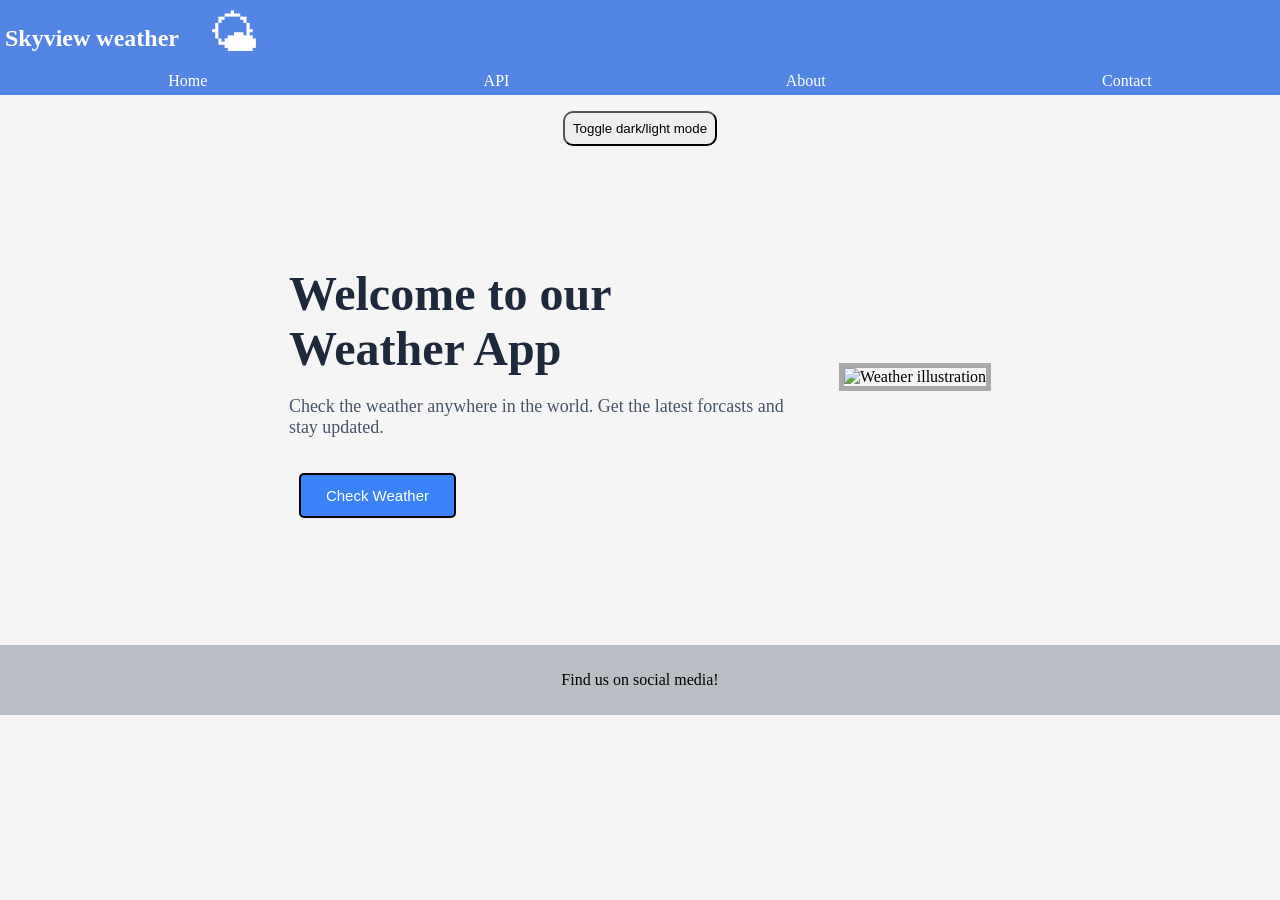
==== index.html @ 0647c257 "Done with dark/light-button" ====
<!DOCTYPE html>
<html lang="en">

<head>
    <meta charset="UTF-8">
    <meta name="viewport" content="width=device-width, initial-scale=1.0">
    <meta name="description"
        content="This great website can show you lots of weather related stats, with great visuals and accurate data! ">
    <link rel="stylesheet" href="./css/style.css">
    <script src="modules/functions.js" defer></script>
    <title>Document</title>
</head>

<body>
    <header>
        <nav>
            <div class="skyview">
                <h2>Skyview weather</h2>
                <p>&#127780;</p>
            </div>
            <ol>
                <li><a href="index.html">Home</a></li>
                <li><a href="apipage.html">API</a></li>
                <li><a href="about.html">About</a></li>
                <li><a href="contact.html">Contact</a></li>
            </ol>

        </nav>

    </header>

    <main>
        <div class="toggle-container">
            <button id="darkLigthModeBtn">Toggle dark/light mode</button>
        </div>


        <section class="hero">
            <div class="hero-text">
                <h1>Welcome to our Weather App </h1>
                <p>Check the weather anywhere in the world.
                    Get the latest forcasts and stay updated.
                </p>
                <button><a href="apipage.html"> Check Weather</a></button>
            </div>

            <div class="hero-image">
                <img src="https://images.stockcake.com/public/d/b/4/db4a7cd2-7802-4373-826c-26e45eb738ad_large/sunset-rain-road-stockcake.jpg"
                    alt="Weather illustration">
            </div>
        </section>

    </main>














    <footer>
        <p>Find us on social media!</p>
    </footer>

</body>

</html>
---- css/style.css ----
:root {
--blue-color:#5386E4;
 
}


body {
    background-color:whitesmoke ;
    margin:0;
    
}

/*Dark/light-mode styling*/
.dark-mode-nav {
    background-color:#104099;
}

.dark-mode-main, .dark-mode-main .container{
    background-color: rgb(66, 64, 64);
    color: white;
}

.dark-mode-main #contactForm {
    background-color: rgb(35, 34, 34);
    color: white;
}

.dark-mode-main .hero-text h1, .dark-mode-main .hero-text p{
    color: white;
}

.dark-mode-footer{
    background-color: #5d5e5e;
    color: white;
}

.toggle-container {
    display: flex;
    justify-content: center;
    padding-top: 1rem;
}

.toggle-container #darkLigthModeBtn {
    padding: 0.5rem;
    border-radius: 10px;
}

nav {
    display:flex;
    flex-direction: column;
    background-color:#5386E4;
    color:white;
    padding:5px; 
}

.skyview {
    display:flex;
    gap:30px;
}

.skyview p {
    font-size: 50px;
    margin:0px;
}




ol {
    display:flex;
    gap:30px;
    justify-content: space-around;
    margin:0px;
    list-style:none;
}

ol:hover {
     text-decoration: underline whitesmoke  2px;
}

ol a {
    text-decoration: none;
    color:white;
}

/*main  */
main {
    min-height: 550px;
}

.hero {

    flex-direction: column; 
    padding:30px;
  
}

.hero-text {
    max-width: 500px;
}
.hero-text h1 {
    font-size:48px;
    margin-bottom:20px;
    color:#1e293b;
}

.hero-text p {
    font-size: 30px;
    margin-bottom:25px;
    color:#475569;

}
.hero-text button {
    padding: 12px 25px;
    border:solid 2px black;
    background:#3b82f6;
    color:#ffffff;
    font-size:20px;
    margin:10px;
    border-radius: 10px;

}

button a {
    text-decoration: none;
    color:white;
}

.hero-text button:hover {
    background: #2563eb;

}

.hero-image img {
    width: 300px;
    border: 5px solid #a9a9a9;
}


/*main*/


footer {
    background-color: #b9bec4;
    left: 0px;
    bottom: 0px;
    width: 100%;
    text-align: center;
    padding: 10px 0px;
}


@media screen and (min-width:1024px){

    
.hero {

    display: flex;
    flex-direction: row;
    align-items: center;
    justify-content: center;
    gap:50px;
    padding:80px ;
    min-height:80px;
}

.hero-text {
    max-width: 500px;
}
.hero-text h1 {
    font-size:48px;
    margin-bottom:20px;
    color:#1e293b;
}

.hero-text p {
    font-size: 18px;
    margin-bottom:25px;
    color:#475569;

}
.hero-text button {
    padding: 12px 25px;
    border:solid 2px black;
    background:#3b82f6;
    color:#ffffff;
    font-size:15px;
    border-radius:5px;
}

button a {
    text-decoration: none;
    color:white;
}

.hero-text button:hover {
    background: #2563eb;

}

.hero-image img {
    width: 350px;
}

    
}





/* Anteckningar **/ 
/* Home , APi, About, Contact
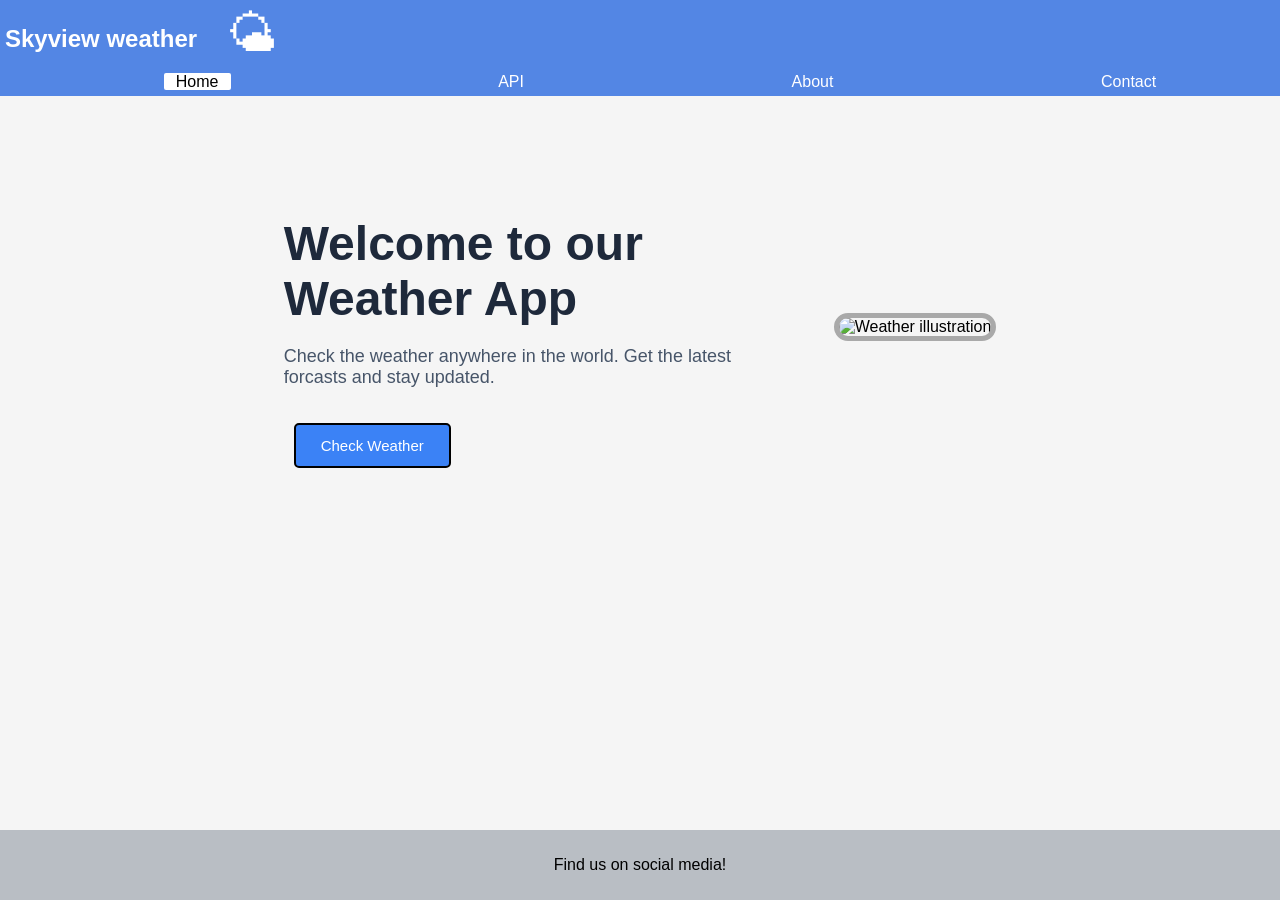
==== commit 773e14f0: "Designat Api Har gjort förbättringar och designat klart api sidan." ====
--- a/index.html
+++ b/index.html
@@ -1,74 +1,62 @@
 <!DOCTYPE html>
 <html lang="en">
-
 <head>
     <meta charset="UTF-8">
     <meta name="viewport" content="width=device-width, initial-scale=1.0">
-    <meta name="description"
-        content="This great website can show you lots of weather related stats, with great visuals and accurate data! ">
+    <meta name="description" content="This great website can show you lots of weather related stats, with great visuals and accurate data! ">
     <link rel="stylesheet" href="./css/style.css">
-    <script src="modules/functions.js" defer></script>
+    <link rel="icon" type="images/jpg" href="images/weather.jpg">
     <title>Document</title>
 </head>
-
 <body>
-    <header>
+    <header> 
         <nav>
-            <div class="skyview">
-                <h2>Skyview weather</h2>
-                <p>&#127780;</p>
-            </div>
+            <div class ="skyview">
+            <h2>Skyview weather</h2>
+            <p>&#127780;</p>
+        </div>
             <ol>
-                <li><a href="index.html">Home</a></li>
+                <li><a href="index.html" id="home">Home</a></li>
                 <li><a href="apipage.html">API</a></li>
                 <li><a href="about.html">About</a></li>
-                <li><a href="contact.html">Contact</a></li>
+                <li><a href="contact.html">Contact</a></li>  
             </ol>
 
-        </nav>
-
+        </nav>    
     </header>
 
-    <main>
-        <div class="toggle-container">
-            <button id="darkLigthModeBtn">Toggle dark/light mode</button>
-        </div>
-
-
+     <main>
         <section class="hero">
             <div class="hero-text">
                 <h1>Welcome to our Weather App </h1>
-                <p>Check the weather anywhere in the world.
-                    Get the latest forcasts and stay updated.
+                <p>Check the weather anywhere in the world. 
+                    Get the latest forcasts and stay updated.  
                 </p>
                 <button><a href="apipage.html"> Check Weather</a></button>
             </div>
 
             <div class="hero-image">
-                <img src="https://images.stockcake.com/public/d/b/4/db4a7cd2-7802-4373-826c-26e45eb738ad_large/sunset-rain-road-stockcake.jpg"
-                    alt="Weather illustration">
+                <img src="https://images.stockcake.com/public/d/b/4/db4a7cd2-7802-4373-826c-26e45eb738ad_large/sunset-rain-road-stockcake.jpg" alt ="Weather illustration">
             </div>
         </section>
+    </main>
 
-    </main>
+
+  
+
+
+       
+
+  
 
 
 
 
-
-
-
-
-
-
-
-
-
+    
 
     <footer>
         <p>Find us on social media!</p>
     </footer>
-
+    
 </body>
-
 </html>
--- a/css/style.css
+++ b/css/style.css
@@ -1,5 +1,6 @@
-:root {
+.root {
 --blue-color:#5386E4;
+ --gray-color:#b9bec4;
  
 }
 
@@ -7,42 +8,8 @@
 body {
     background-color:whitesmoke ;
     margin:0;
+    font-family:sans-serif;
     
-}
-
-/*Dark/light-mode styling*/
-.dark-mode-nav {
-    background-color:#104099;
-}
-
-.dark-mode-main, .dark-mode-main .container{
-    background-color: rgb(66, 64, 64);
-    color: white;
-}
-
-.dark-mode-main #contactForm {
-    background-color: rgb(35, 34, 34);
-    color: white;
-}
-
-.dark-mode-main .hero-text h1, .dark-mode-main .hero-text p{
-    color: white;
-}
-
-.dark-mode-footer{
-    background-color: #5d5e5e;
-    color: white;
-}
-
-.toggle-container {
-    display: flex;
-    justify-content: center;
-    padding-top: 1rem;
-}
-
-.toggle-container #darkLigthModeBtn {
-    padding: 0.5rem;
-    border-radius: 10px;
 }
 
 nav {
@@ -63,6 +30,12 @@
     margin:0px;
 }
 
+#home {
+    background-color: white;
+    color:black;
+    padding:0px 12px 0px 12px;
+    border-radius: 2px;
+}
 
 
 
@@ -74,9 +47,6 @@
     list-style:none;
 }
 
-ol:hover {
-     text-decoration: underline whitesmoke  2px;
-}
 
 ol a {
     text-decoration: none;
@@ -84,9 +54,6 @@
 }
 
 /*main  */
-main {
-    min-height: 550px;
-}
 
 .hero {
 
@@ -129,12 +96,43 @@
 .hero-text button:hover {
     background: #2563eb;
 
-}
+    animation-name: spin;
+    animation-duration: 3s;
+    animation-timing-function:ease;
+    animation-delay:1s;
+    animation-fill-mode: forwards;
+
+}
+
+
+@keyframes spin {
+
+    0%{
+    }
+
+    50%{
+        scale:2;
+        transform:rotate(0);
+    }
+
+    100%{
+
+        transform:rotate(360deg);
+        scale:2;
+    }
+}
+
+
+
+
+
 
 .hero-image img {
     width: 300px;
     border: 5px solid #a9a9a9;
-}
+    border-radius:20px;
+}
+
 
 
 /*main*/
@@ -142,6 +140,7 @@
 
 footer {
     background-color: #b9bec4;
+    position: fixed;
     left: 0px;
     bottom: 0px;
     width: 100%;
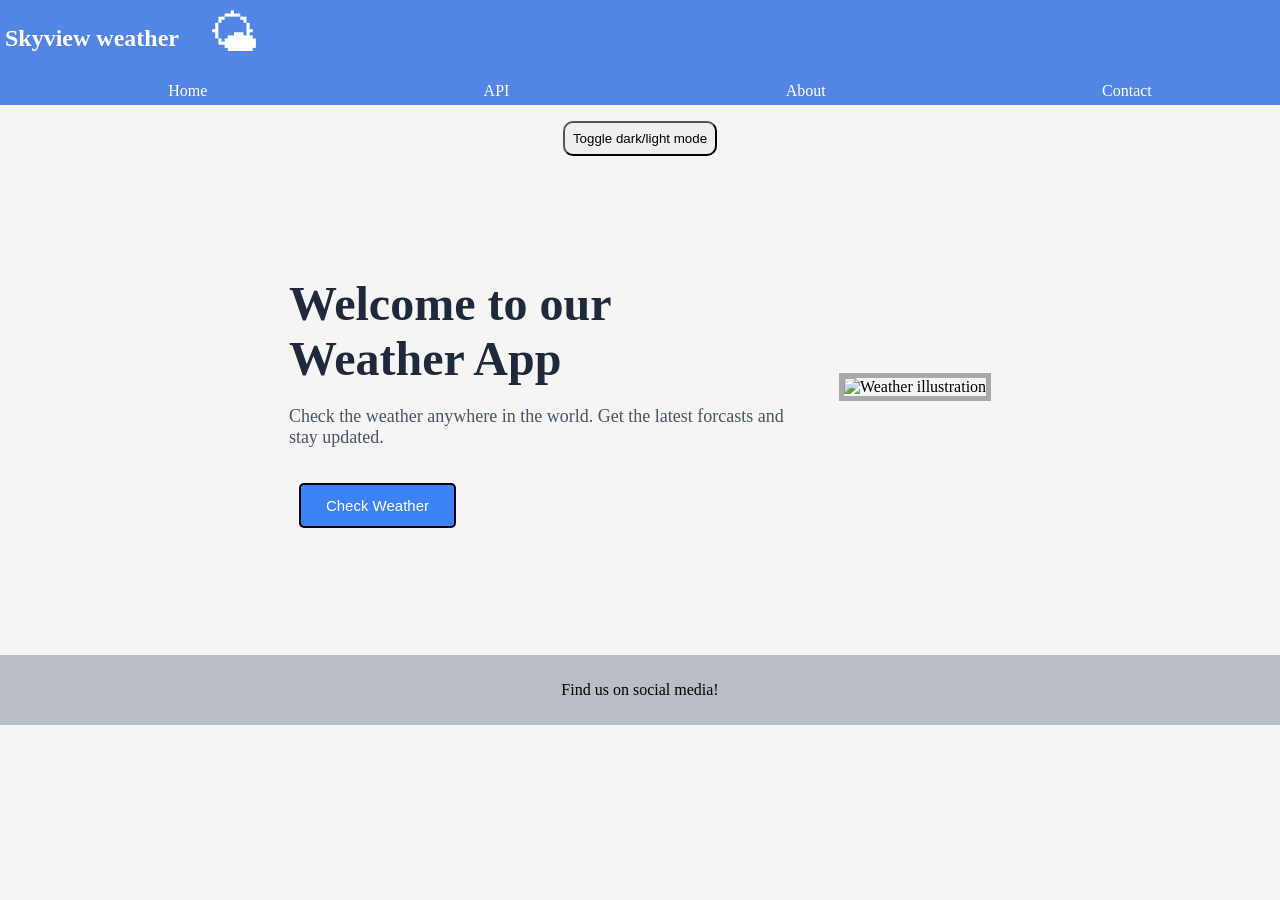
==== commit d7b698cc: "Added a hamburger-menu" ====
--- a/index.html
+++ b/index.html
@@ -1,62 +1,76 @@
 <!DOCTYPE html>
 <html lang="en">
+
 <head>
     <meta charset="UTF-8">
     <meta name="viewport" content="width=device-width, initial-scale=1.0">
-    <meta name="description" content="This great website can show you lots of weather related stats, with great visuals and accurate data! ">
+    <meta name="description"
+        content="This great website can show you lots of weather related stats, with great visuals and accurate data! ">
     <link rel="stylesheet" href="./css/style.css">
-    <link rel="icon" type="images/jpg" href="images/weather.jpg">
+    <script src="modules/functions.js" defer></script>
     <title>Document</title>
 </head>
+
 <body>
-    <header> 
+    <header>
         <nav>
-            <div class ="skyview">
-            <h2>Skyview weather</h2>
-            <p>&#127780;</p>
-        </div>
-            <ol>
-                <li><a href="index.html" id="home">Home</a></li>
+            <div class="skyview">
+                <h2>Skyview weather</h2>
+                <p>&#127780;</p>
+            </div>
+
+            <button class="hamburger" id="hamburgerBtn">☰</button>
+            <ol id="navMenu">
+                <li><a href="index.html">Home</a></li>
                 <li><a href="apipage.html">API</a></li>
                 <li><a href="about.html">About</a></li>
-                <li><a href="contact.html">Contact</a></li>  
+                <li><a href="contact.html">Contact</a></li>
             </ol>
 
-        </nav>    
+        </nav>
+
     </header>
 
-     <main>
+    <main>
+        <div class="toggle-container">
+            <button id="darkLigthModeBtn">Toggle dark/light mode</button>
+        </div>
+
+
         <section class="hero">
             <div class="hero-text">
                 <h1>Welcome to our Weather App </h1>
-                <p>Check the weather anywhere in the world. 
-                    Get the latest forcasts and stay updated.  
+                <p>Check the weather anywhere in the world.
+                    Get the latest forcasts and stay updated.
                 </p>
                 <button><a href="apipage.html"> Check Weather</a></button>
             </div>
 
             <div class="hero-image">
-                <img src="https://images.stockcake.com/public/d/b/4/db4a7cd2-7802-4373-826c-26e45eb738ad_large/sunset-rain-road-stockcake.jpg" alt ="Weather illustration">
+                <img src="https://images.stockcake.com/public/d/b/4/db4a7cd2-7802-4373-826c-26e45eb738ad_large/sunset-rain-road-stockcake.jpg"
+                    alt="Weather illustration">
             </div>
         </section>
+
     </main>
-
-
-  
-
-
-       
-
-  
 
 
 
 
-    
+
+
+
+
+
+
+
+
+
 
     <footer>
         <p>Find us on social media!</p>
     </footer>
-    
+
 </body>
+
 </html>
--- a/css/style.css
+++ b/css/style.css
@@ -1,6 +1,5 @@
-.root {
+:root {
 --blue-color:#5386E4;
- --gray-color:#b9bec4;
  
 }
 
@@ -8,8 +7,42 @@
 body {
     background-color:whitesmoke ;
     margin:0;
-    font-family:sans-serif;
     
+}
+
+/*Dark/light-mode styling*/
+.dark-mode-nav, .dark-mode-main .hero-text button  {
+    background-color:#104099;
+}
+
+.dark-mode-main, .dark-mode-main .container{
+    background-color: rgb(66, 64, 64);
+    color: white;
+}
+
+.dark-mode-main #contactForm {
+    background-color: rgb(35, 34, 34);
+    color: white;
+}
+
+.dark-mode-main .hero-text h1, .dark-mode-main .hero-text p{
+    color: white;
+}
+
+.dark-mode-footer{
+    background-color: #5d5e5e;
+    color: white;
+}
+
+.toggle-container {
+    display: flex;
+    justify-content: center;
+    padding-top: 1rem;
+}
+
+.toggle-container #darkLigthModeBtn {
+    padding: 0.5rem;
+    border-radius: 10px;
 }
 
 nav {
@@ -30,30 +63,42 @@
     margin:0px;
 }
 
-#home {
-    background-color: white;
-    color:black;
-    padding:0px 12px 0px 12px;
-    border-radius: 2px;
-}
-
-
-
-ol {
-    display:flex;
-    gap:30px;
-    justify-content: space-around;
+.hamburger {
+    font-size: 30px;
+    background: none;
+    border: none;
+    color: white;
+    cursor: pointer;
+    align-self: flex-start;
+}
+
+#navMenu{
+    display:none;
+    flex-direction: column;
+    gap:15px;
+    padding-top:10px;
+    text-align: center;
     margin:0px;
     list-style:none;
 }
 
-
-ol a {
+#navMenu.show{
+    display:flex;
+}
+
+#navMenu:hover {
+     text-decoration: underline whitesmoke  2px;
+}
+
+#navMenu a {
     text-decoration: none;
     color:white;
 }
 
 /*main  */
+main {
+    min-height: 550px;
+}
 
 .hero {
 
@@ -96,43 +141,12 @@
 .hero-text button:hover {
     background: #2563eb;
 
-    animation-name: spin;
-    animation-duration: 3s;
-    animation-timing-function:ease;
-    animation-delay:1s;
-    animation-fill-mode: forwards;
-
-}
-
-
-@keyframes spin {
-
-    0%{
-    }
-
-    50%{
-        scale:2;
-        transform:rotate(0);
-    }
-
-    100%{
-
-        transform:rotate(360deg);
-        scale:2;
-    }
-}
-
-
-
-
-
+}
 
 .hero-image img {
     width: 300px;
     border: 5px solid #a9a9a9;
-    border-radius:20px;
-}
-
+}
 
 
 /*main*/
@@ -140,7 +154,6 @@
 
 footer {
     background-color: #b9bec4;
-    position: fixed;
     left: 0px;
     bottom: 0px;
     width: 100%;
@@ -151,55 +164,65 @@
 
 @media screen and (min-width:1024px){
 
-    
-.hero {
-
-    display: flex;
-    flex-direction: row;
-    align-items: center;
-    justify-content: center;
-    gap:50px;
-    padding:80px ;
-    min-height:80px;
-}
-
-.hero-text {
-    max-width: 500px;
-}
-.hero-text h1 {
-    font-size:48px;
-    margin-bottom:20px;
-    color:#1e293b;
-}
-
-.hero-text p {
-    font-size: 18px;
-    margin-bottom:25px;
-    color:#475569;
-
-}
-.hero-text button {
-    padding: 12px 25px;
-    border:solid 2px black;
-    background:#3b82f6;
-    color:#ffffff;
-    font-size:15px;
-    border-radius:5px;
-}
-
-button a {
-    text-decoration: none;
-    color:white;
-}
-
-.hero-text button:hover {
-    background: #2563eb;
-
-}
-
-.hero-image img {
-    width: 350px;
-}
+    .hamburger{
+        display:none;
+    }
+
+    #navMenu{
+        display:flex;
+        flex-direction: row;
+        gap:30px;
+        justify-content: space-around;   
+    }
+
+        
+    .hero {
+        display: flex;
+        flex-direction: row;
+        align-items: center;
+        justify-content: center;
+        gap:50px;
+        padding:80px ;
+        min-height:80px;
+    }
+
+    .hero-text {
+        max-width: 500px;
+    }
+    .hero-text h1 {
+        font-size:48px;
+        margin-bottom:20px;
+        color:#1e293b;
+    }
+
+    .hero-text p {
+        font-size: 18px;
+        margin-bottom:25px;
+        color:#475569;
+
+    }
+    .hero-text button {
+        padding: 12px 25px;
+        border:solid 2px black;
+        background:#3b82f6;
+        color:#ffffff;
+        font-size:15px;
+        border-radius:5px;
+    }
+
+    button a {
+        text-decoration: none;
+        color:white;
+    }
+
+    .hero-text button:hover {
+        background: #2563eb;
+
+    }
+
+    .hero-image img {
+        width: 350px;
+    }
 
     
 }
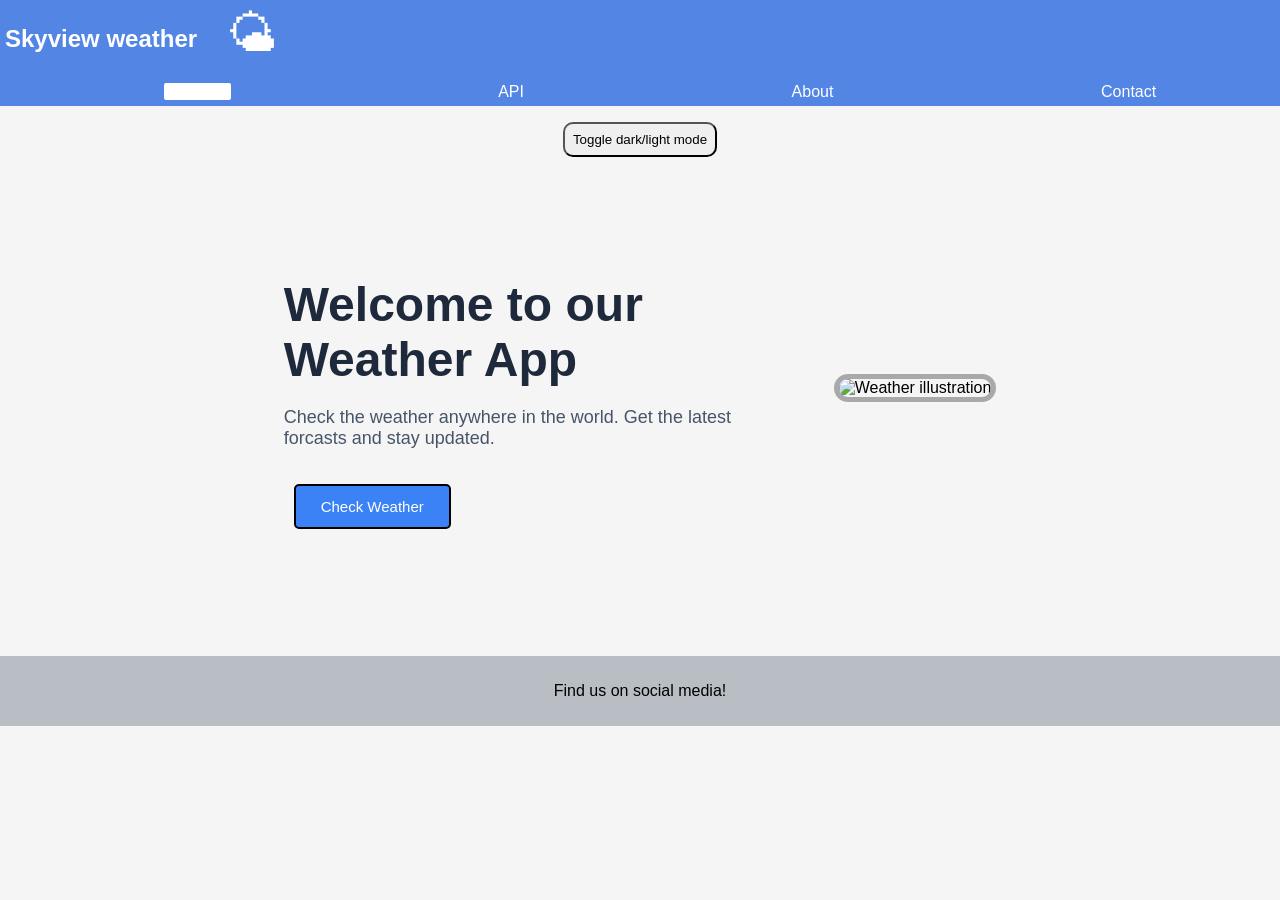
==== commit b1f7ef68: "Merge branch 'main' of https://github.com/jackgustafsson/weatherAPI" ====
--- a/index.html
+++ b/index.html
@@ -8,6 +8,7 @@
         content="This great website can show you lots of weather related stats, with great visuals and accurate data! ">
     <link rel="stylesheet" href="./css/style.css">
     <script src="modules/functions.js" defer></script>
+    <link rel="icon" type="images/jpg" href="images/weather.jpg">
     <title>Document</title>
 </head>
 
@@ -18,10 +19,9 @@
                 <h2>Skyview weather</h2>
                 <p>&#127780;</p>
             </div>
-
             <button class="hamburger" id="hamburgerBtn">☰</button>
             <ol id="navMenu">
-                <li><a href="index.html">Home</a></li>
+                <li><a href="index.html" id="home">Home</a></li>
                 <li><a href="apipage.html">API</a></li>
                 <li><a href="about.html">About</a></li>
                 <li><a href="contact.html">Contact</a></li>
--- a/css/style.css
+++ b/css/style.css
@@ -1,5 +1,6 @@
 :root {
 --blue-color:#5386E4;
+ --gray-color:#b9bec4;
  
 }
 
@@ -7,6 +8,7 @@
 body {
     background-color:whitesmoke ;
     margin:0;
+    font-family:sans-serif;
     
 }
 
@@ -61,6 +63,13 @@
 .skyview p {
     font-size: 50px;
     margin:0px;
+}
+
+#home {
+    background-color: white;
+    color:black;
+    padding:0px 12px 0px 12px;
+    border-radius: 2px;
 }
 
 .hamburger {
@@ -141,12 +150,43 @@
 .hero-text button:hover {
     background: #2563eb;
 
-}
+    animation-name: spin;
+    animation-duration: 3s;
+    animation-timing-function:ease;
+    animation-delay:1s;
+    animation-fill-mode: forwards;
+
+}
+
+
+@keyframes spin {
+
+    0%{
+    }
+
+    50%{
+        scale:2;
+        transform:rotate(0);
+    }
+
+    100%{
+
+        transform:rotate(360deg);
+        scale:2;
+    }
+}
+
+
+
+
+
 
 .hero-image img {
     width: 300px;
     border: 5px solid #a9a9a9;
-}
+    border-radius:20px;
+}
+
 
 
 /*main*/
@@ -159,6 +199,7 @@
     width: 100%;
     text-align: center;
     padding: 10px 0px;
+    
 }
 
 
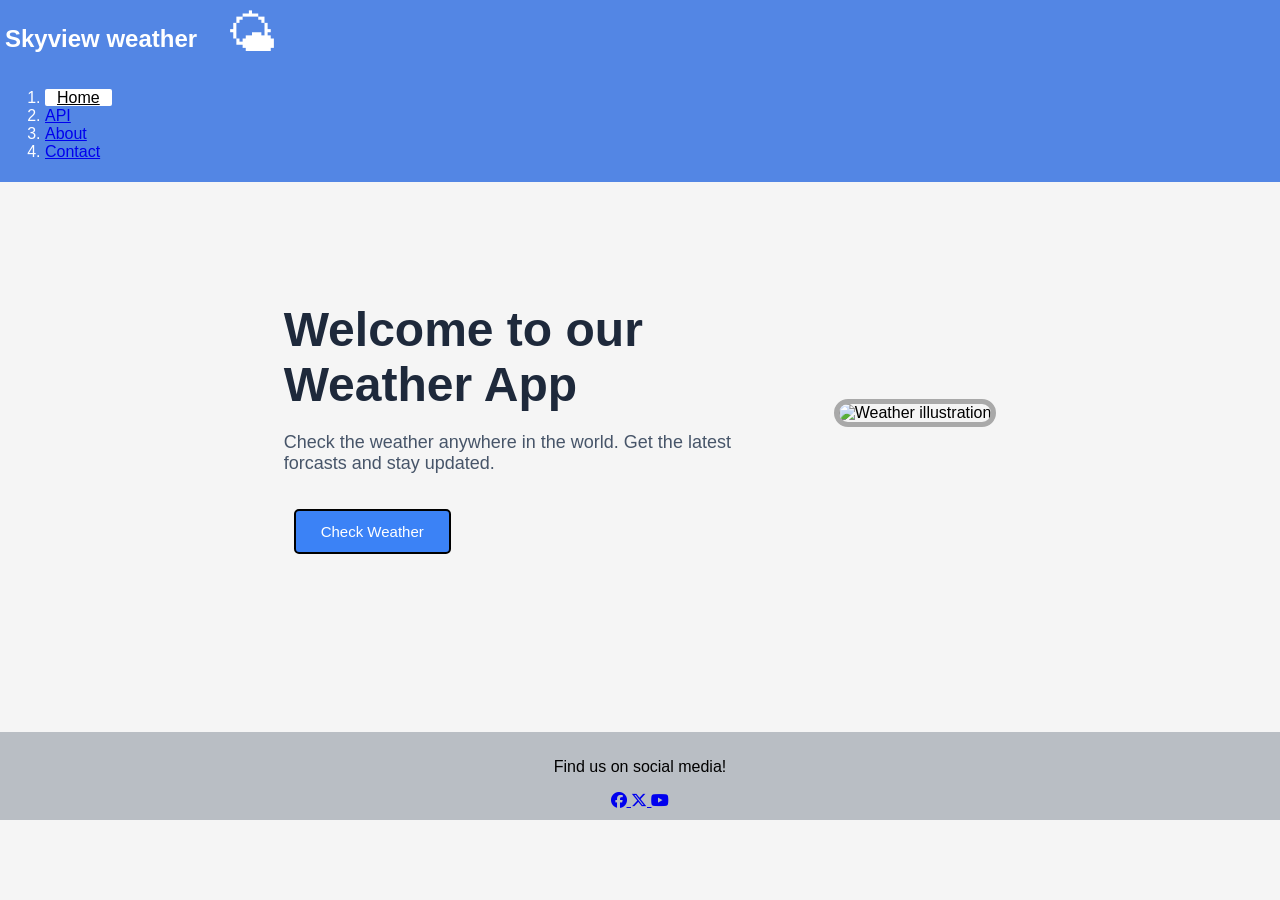
==== commit d278ca42: "Added social links with icons to every page" ====
--- a/index.html
+++ b/index.html
@@ -1,76 +1,74 @@
 <!DOCTYPE html>
 <html lang="en">
-
 <head>
     <meta charset="UTF-8">
     <meta name="viewport" content="width=device-width, initial-scale=1.0">
-    <meta name="description"
-        content="This great website can show you lots of weather related stats, with great visuals and accurate data! ">
+    <meta name="description" content="This great website can show you lots of weather related stats, with great visuals and accurate data! ">
     <link rel="stylesheet" href="./css/style.css">
-    <script src="modules/functions.js" defer></script>
     <link rel="icon" type="images/jpg" href="images/weather.jpg">
     <title>Document</title>
+    <link rel="stylesheet" href="https://cdnjs.cloudflare.com/ajax/libs/font-awesome/6.5.0/css/all.min.css">
 </head>
-
 <body>
-    <header>
+    <header> 
         <nav>
-            <div class="skyview">
-                <h2>Skyview weather</h2>
-                <p>&#127780;</p>
-            </div>
-            <button class="hamburger" id="hamburgerBtn">☰</button>
-            <ol id="navMenu">
+            <div class ="skyview">
+            <h2>Skyview weather</h2>
+            <p>&#127780;</p>
+        </div>
+            <ol>
                 <li><a href="index.html" id="home">Home</a></li>
                 <li><a href="apipage.html">API</a></li>
                 <li><a href="about.html">About</a></li>
-                <li><a href="contact.html">Contact</a></li>
+                <li><a href="contact.html">Contact</a></li>  
             </ol>
 
-        </nav>
-
+        </nav>    
     </header>
 
-    <main>
-        <div class="toggle-container">
-            <button id="darkLigthModeBtn">Toggle dark/light mode</button>
-        </div>
-
-
+     <main>
         <section class="hero">
             <div class="hero-text">
                 <h1>Welcome to our Weather App </h1>
-                <p>Check the weather anywhere in the world.
-                    Get the latest forcasts and stay updated.
+                <p>Check the weather anywhere in the world. 
+                    Get the latest forcasts and stay updated.  
                 </p>
                 <button><a href="apipage.html"> Check Weather</a></button>
             </div>
 
             <div class="hero-image">
-                <img src="https://images.stockcake.com/public/d/b/4/db4a7cd2-7802-4373-826c-26e45eb738ad_large/sunset-rain-road-stockcake.jpg"
-                    alt="Weather illustration">
+                <img src="https://images.stockcake.com/public/d/b/4/db4a7cd2-7802-4373-826c-26e45eb738ad_large/sunset-rain-road-stockcake.jpg" alt ="Weather illustration">
             </div>
         </section>
+    </main>
 
-    </main>
+
+  
+
+
+       
+
+  
 
 
 
 
-
-
-
-
-
-
-
-
-
+    
 
     <footer>
         <p>Find us on social media!</p>
+        <div class="social-icons">
+        <a href="https://facebook.com" target="_blank">
+        <i class="fa-brands fa-facebook"></i>
+        </a>
+        <a href="https://x.com" target="_blank">
+        <i class="fa-brands fa-x-twitter"></i>
+        </a>
+        <a href="https://youtube.com" target="_blank">
+        <i class="fa-brands fa-youtube"></i>
+        </a>
+    </div>
     </footer>
-
+    
 </body>
-
 </html>
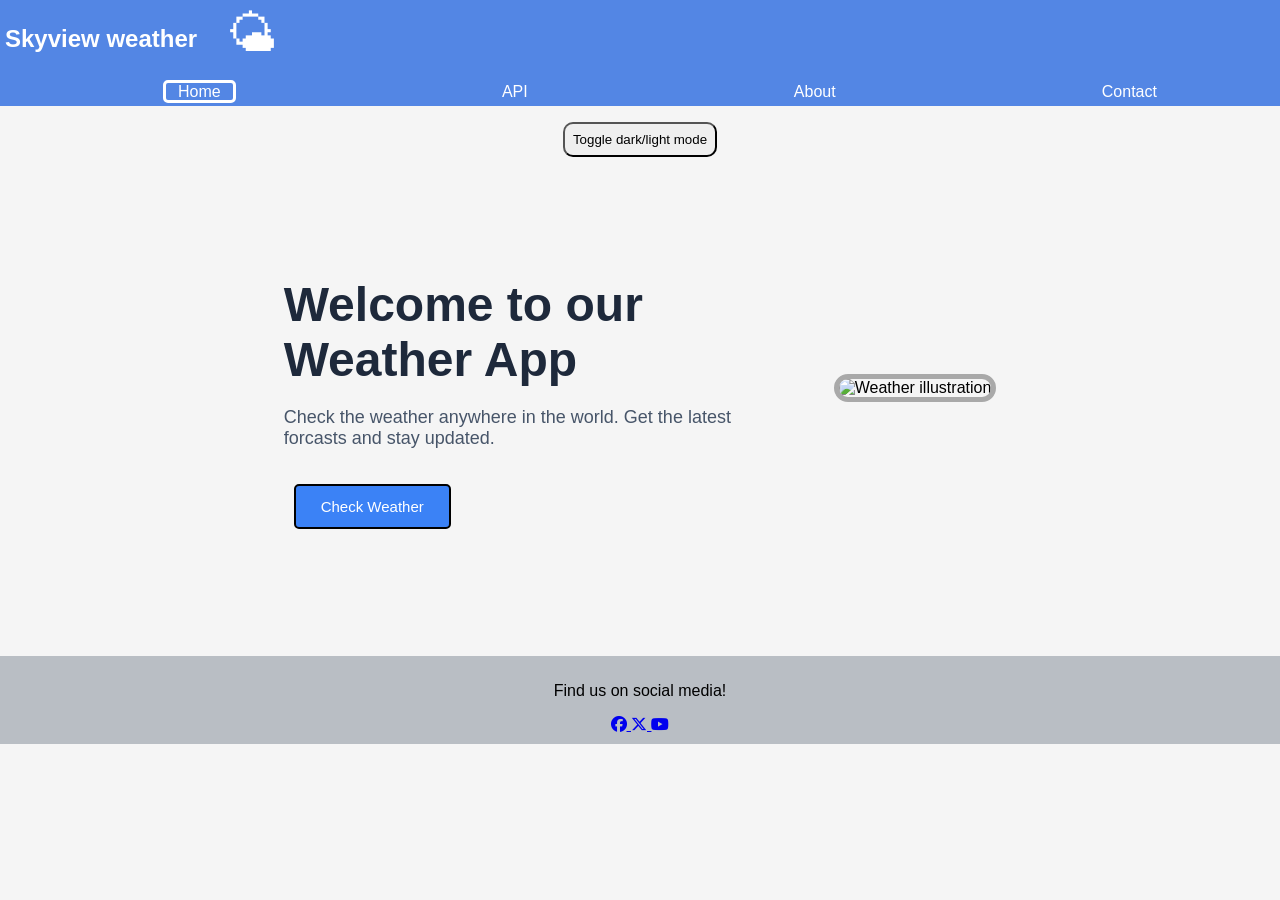
==== commit 3183be47: "Merge branch 'main' of https://github.com/jackgustafsson/weatherAPI" ====
--- a/index.html
+++ b/index.html
@@ -1,59 +1,72 @@
 <!DOCTYPE html>
 <html lang="en">
+
 <head>
     <meta charset="UTF-8">
     <meta name="viewport" content="width=device-width, initial-scale=1.0">
-    <meta name="description" content="This great website can show you lots of weather related stats, with great visuals and accurate data! ">
+    <meta name="description"
+        content="This great website can show you lots of weather related stats, with great visuals and accurate data! ">
     <link rel="stylesheet" href="./css/style.css">
+    <script src="modules/functions.js" defer></script>
     <link rel="icon" type="images/jpg" href="images/weather.jpg">
     <title>Document</title>
     <link rel="stylesheet" href="https://cdnjs.cloudflare.com/ajax/libs/font-awesome/6.5.0/css/all.min.css">
 </head>
+
 <body>
-    <header> 
+    <header>
         <nav>
-            <div class ="skyview">
-            <h2>Skyview weather</h2>
-            <p>&#127780;</p>
-        </div>
-            <ol>
+            <div class="skyview">
+                <h2>Skyview weather</h2>
+                <p>&#127780;</p>
+            </div>
+            <button class="hamburger" id="hamburgerBtn">☰</button>
+            <ol id="navMenu">
                 <li><a href="index.html" id="home">Home</a></li>
                 <li><a href="apipage.html">API</a></li>
                 <li><a href="about.html">About</a></li>
-                <li><a href="contact.html">Contact</a></li>  
+                <li><a href="contact.html">Contact</a></li>
             </ol>
 
-        </nav>    
+        </nav>
+
     </header>
 
-     <main>
+    <main>
+        <div class="toggle-container">
+            <button id="darkLigthModeBtn">Toggle dark/light mode</button>
+        </div>
+
+
         <section class="hero">
             <div class="hero-text">
                 <h1>Welcome to our Weather App </h1>
-                <p>Check the weather anywhere in the world. 
-                    Get the latest forcasts and stay updated.  
+                <p>Check the weather anywhere in the world.
+                    Get the latest forcasts and stay updated.
                 </p>
                 <button><a href="apipage.html"> Check Weather</a></button>
             </div>
 
             <div class="hero-image">
-                <img src="https://images.stockcake.com/public/d/b/4/db4a7cd2-7802-4373-826c-26e45eb738ad_large/sunset-rain-road-stockcake.jpg" alt ="Weather illustration">
+                <img src="https://images.stockcake.com/public/d/b/4/db4a7cd2-7802-4373-826c-26e45eb738ad_large/sunset-rain-road-stockcake.jpg"
+                    alt="Weather illustration">
             </div>
         </section>
+
     </main>
-
-
-  
-
-
-       
-
-  
 
 
 
 
-    
+
+
+
+
+
+
+
+
+
 
     <footer>
         <p>Find us on social media!</p>
@@ -69,6 +82,7 @@
         </a>
     </div>
     </footer>
-    
+
 </body>
+
 </html>
--- a/css/style.css
+++ b/css/style.css
@@ -66,10 +66,10 @@
 }
 
 #home {
-    background-color: white;
+    border: solid white;
     color:black;
     padding:0px 12px 0px 12px;
-    border-radius: 2px;
+    border-radius: 5px;
 }
 
 .hamburger {
@@ -93,10 +93,6 @@
 
 #navMenu.show{
     display:flex;
-}
-
-#navMenu:hover {
-     text-decoration: underline whitesmoke  2px;
 }
 
 #navMenu a {
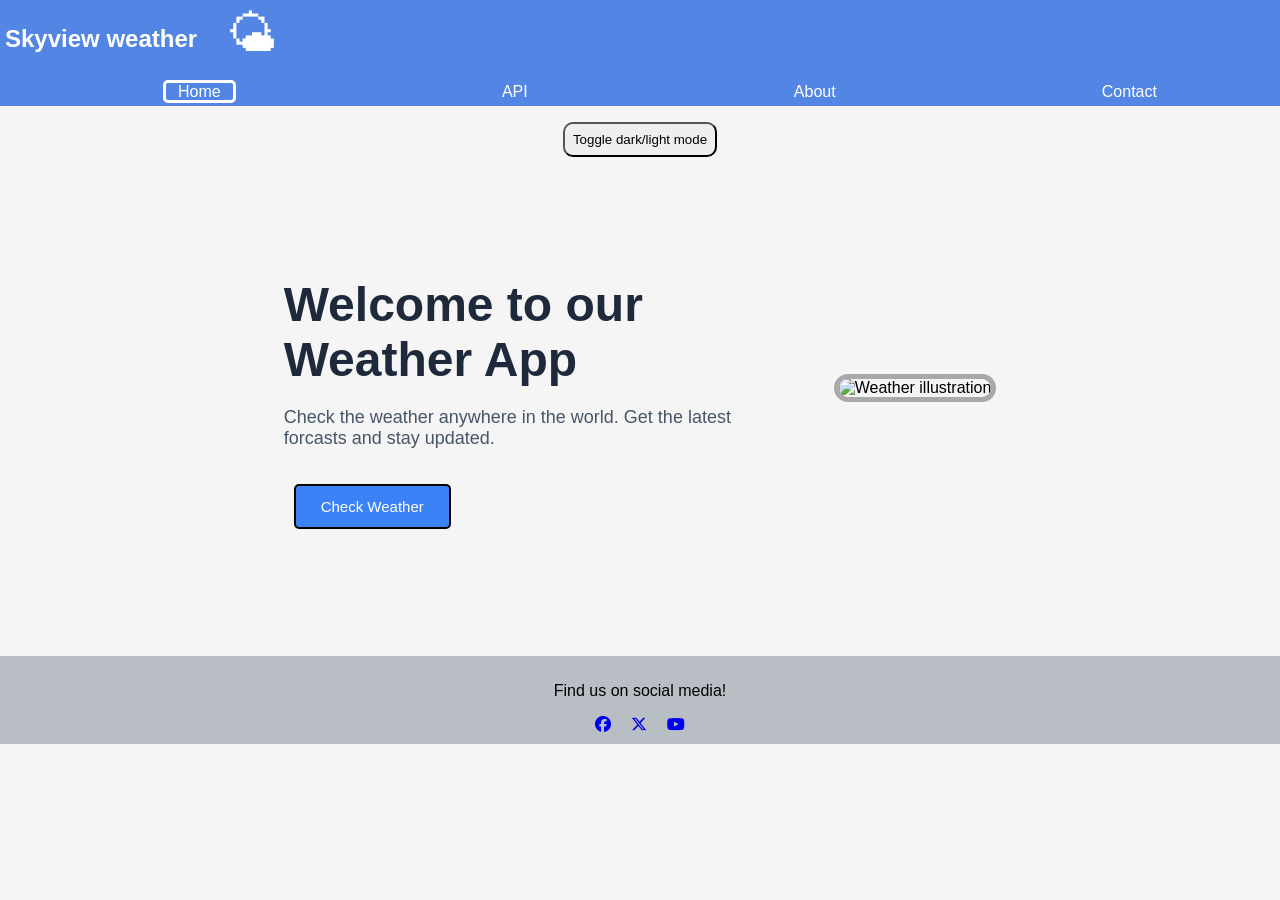
==== commit ec596636: "Styled the social icons" ====
--- a/index.html
+++ b/index.html
@@ -71,16 +71,16 @@
     <footer>
         <p>Find us on social media!</p>
         <div class="social-icons">
-        <a href="https://facebook.com" target="_blank">
-        <i class="fa-brands fa-facebook"></i>
-        </a>
-        <a href="https://x.com" target="_blank">
-        <i class="fa-brands fa-x-twitter"></i>
-        </a>
-        <a href="https://youtube.com" target="_blank">
-        <i class="fa-brands fa-youtube"></i>
-        </a>
-    </div>
+            <a href="https://facebook.com" target="_blank">
+                <i class="fa-brands fa-facebook"></i>
+            </a>
+            <a href="https://x.com" target="_blank">
+                <i class="fa-brands fa-x-twitter"></i>
+            </a>
+            <a href="https://youtube.com" target="_blank">
+                <i class="fa-brands fa-youtube"></i>
+            </a>
+        </div>
     </footer>
 
 </body>
--- a/css/style.css
+++ b/css/style.css
@@ -196,6 +196,12 @@
     text-align: center;
     padding: 10px 0px;
     
+}
+
+.social-icons{
+    display: flex;
+    justify-content: center;
+    gap: 20px;
 }
 
 
